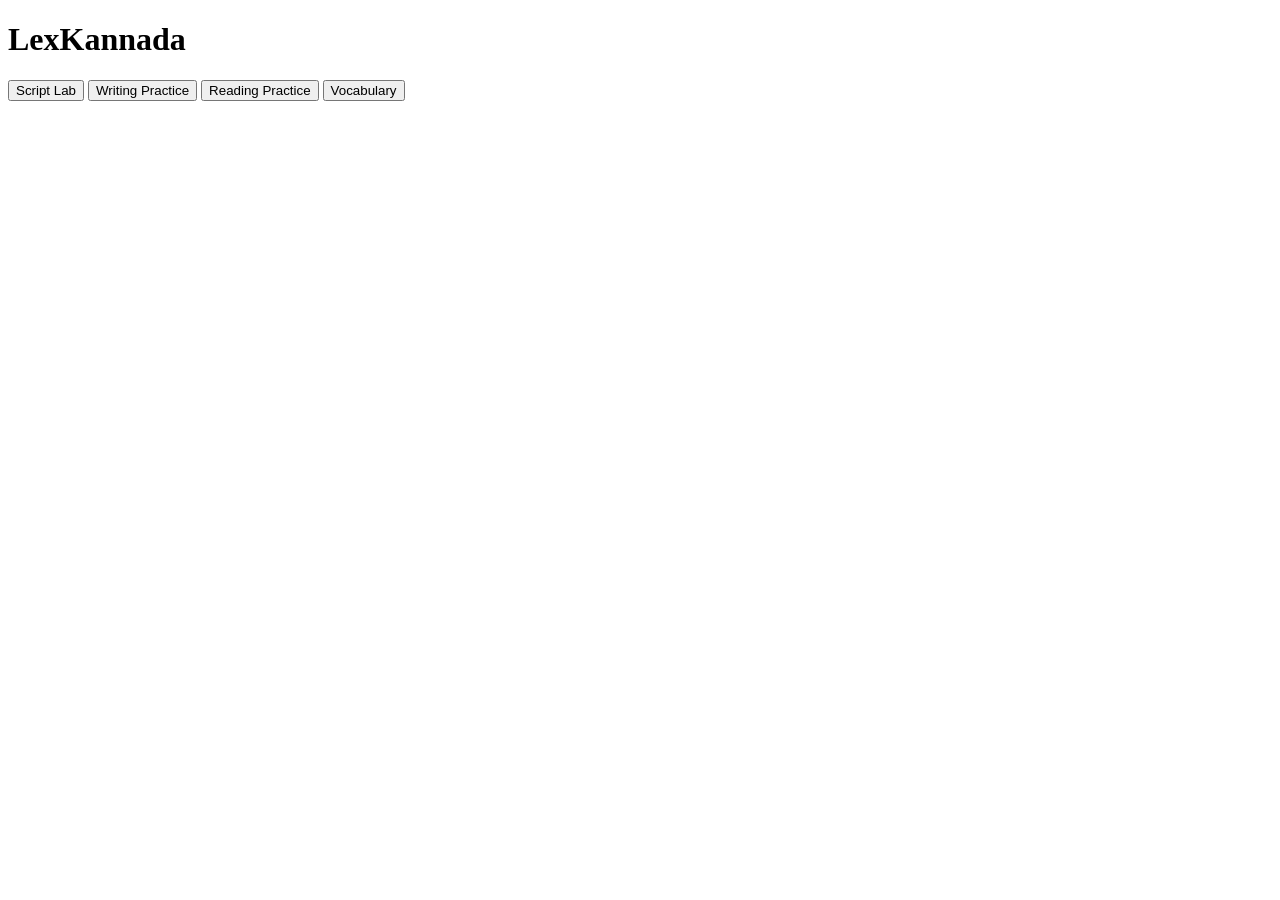
==== index.html @ b56dcb5a "Create index.html" ====
<!DOCTYPE html>
<html>

<head>
<meta name="viewport" content="width=device-width, initial-scale=1">
<title>LexKannada</title>
</head>

<body>

<h1>LexKannada</h1>

<button onclick="location.href='scriptlab.html'">
Script Lab
</button>

<button onclick="location.href='writinglab.html'">
Writing Practice
</button>

<button onclick="location.href='readinglab.html'">
Reading Practice
</button>

<button onclick="location.href='vocab.html'">
Vocabulary
</button>

</body>
</html>
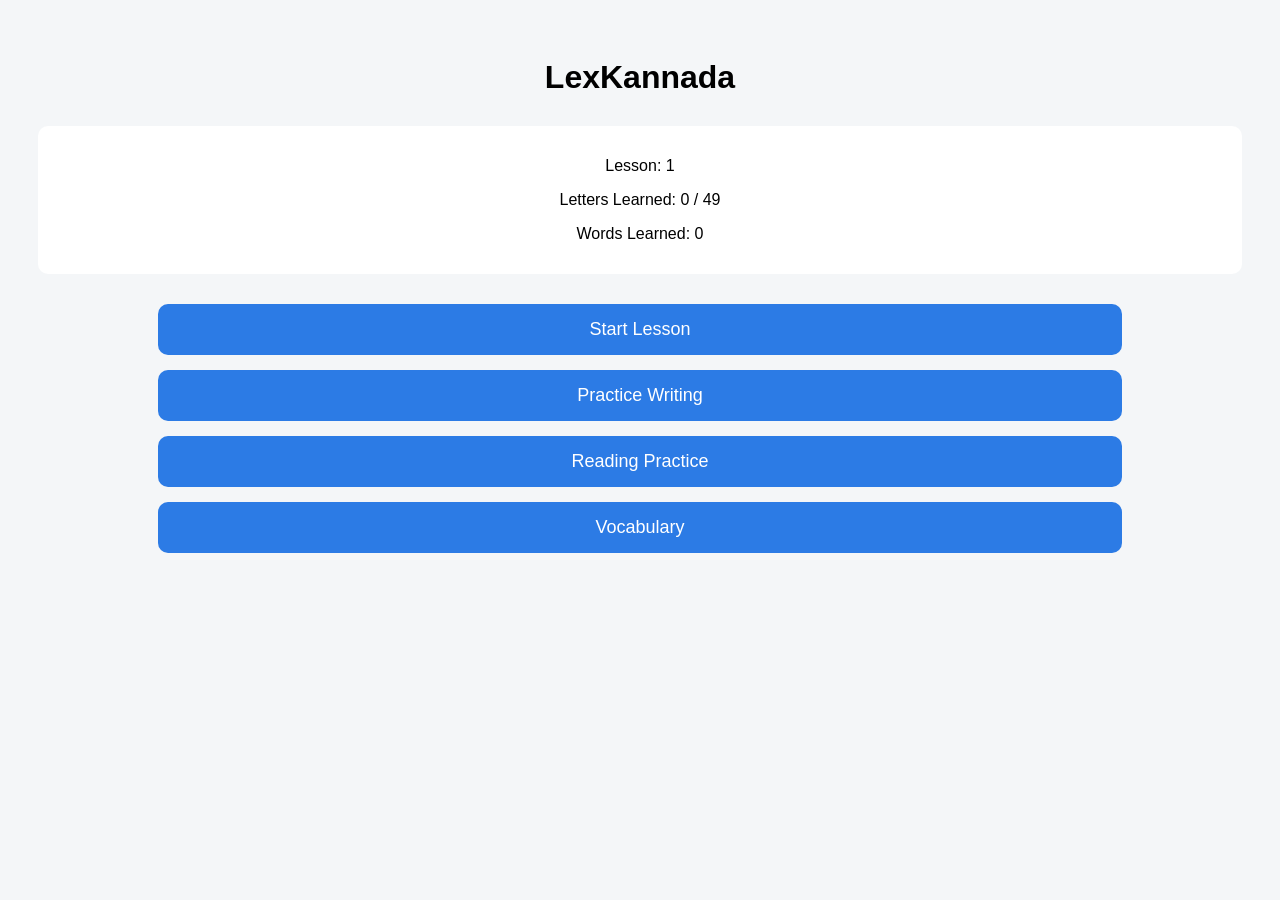
==== commit 56d97f0a: "Update index.html" ====
--- a/index.html
+++ b/index.html
@@ -4,18 +4,61 @@
 <head>
 <meta name="viewport" content="width=device-width, initial-scale=1">
 <title>LexKannada</title>
+
+<style>
+
+body{
+font-family:Arial;
+text-align:center;
+padding:30px;
+background:#f4f6f8;
+}
+
+button{
+display:block;
+width:80%;
+margin:15px auto;
+padding:15px;
+font-size:18px;
+border:none;
+border-radius:10px;
+background:#2c7be5;
+color:white;
+}
+
+h1{
+margin-bottom:30px;
+}
+
+.progress{
+background:white;
+padding:15px;
+border-radius:10px;
+margin-bottom:30px;
+}
+
+</style>
+
 </head>
 
 <body>
 
 <h1>LexKannada</h1>
 
-<button onclick="location.href='scriptlab.html'">
-Script Lab
+<div class="progress">
+
+<p>Lesson: 1</p>
+<p>Letters Learned: 0 / 49</p>
+<p>Words Learned: 0</p>
+
+</div>
+
+<button onclick="location.href='learn.html'">
+Start Lesson
 </button>
 
 <button onclick="location.href='writinglab.html'">
-Writing Practice
+Practice Writing
 </button>
 
 <button onclick="location.href='readinglab.html'">
@@ -27,4 +70,5 @@
 </button>
 
 </body>
+
 </html>
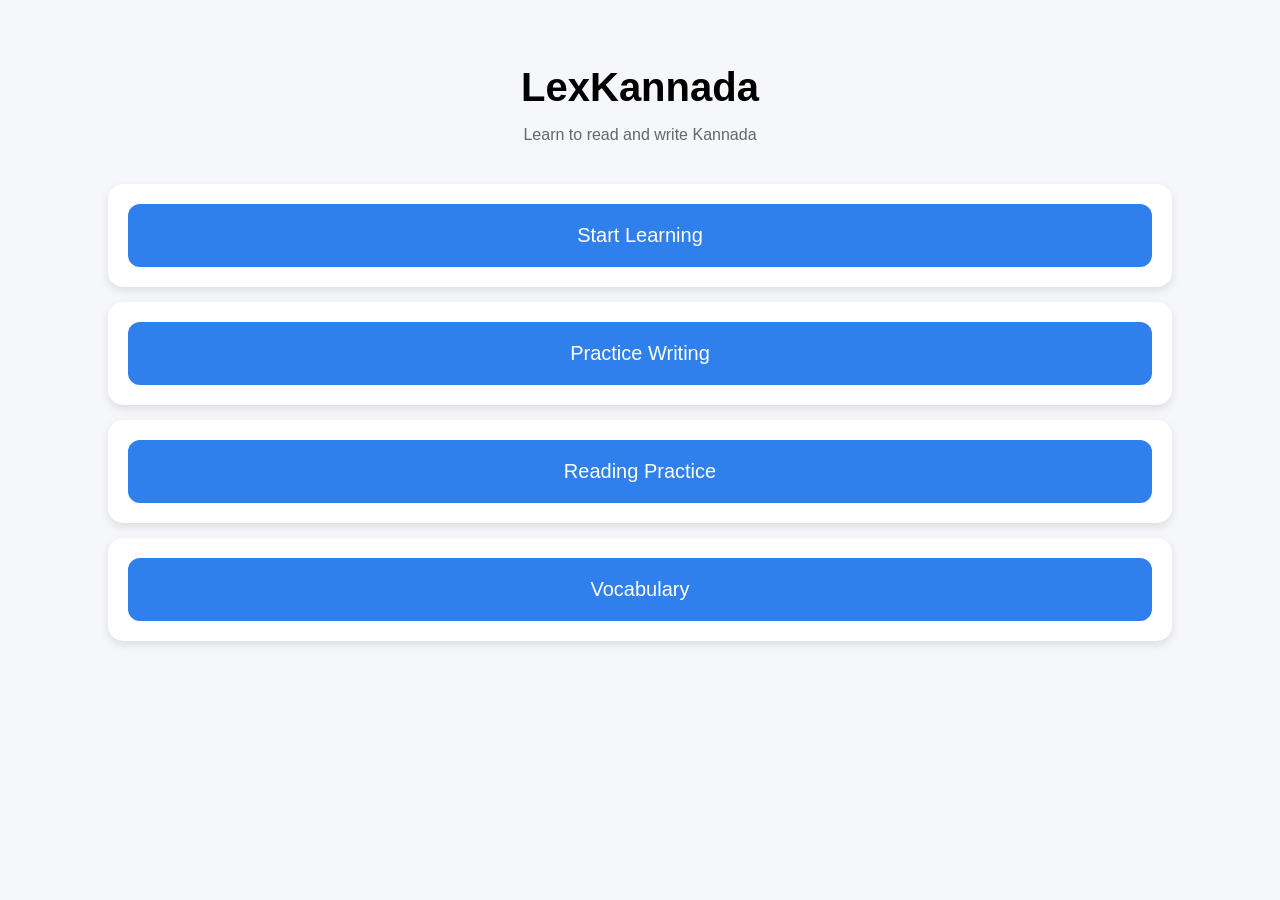
==== commit 72b73ed8: "Update index.html" ====
--- a/index.html
+++ b/index.html
@@ -2,39 +2,48 @@
 <html>
 
 <head>
+
 <meta name="viewport" content="width=device-width, initial-scale=1">
+
 <title>LexKannada</title>
 
 <style>
 
 body{
 font-family:Arial;
+background:#f5f7fb;
 text-align:center;
 padding:30px;
-background:#f4f6f8;
+}
+
+h1{
+font-size:40px;
+margin-bottom:10px;
+}
+
+.subtitle{
+color:#666;
+margin-bottom:40px;
+}
+
+.card{
+background:white;
+padding:20px;
+margin:15px auto;
+width:85%;
+border-radius:15px;
+font-size:20px;
+box-shadow:0 4px 10px rgba(0,0,0,0.1);
 }
 
 button{
-display:block;
-width:80%;
-margin:15px auto;
-padding:15px;
-font-size:18px;
+width:100%;
+padding:20px;
 border:none;
-border-radius:10px;
-background:#2c7be5;
+background:#2f80ed;
 color:white;
-}
-
-h1{
-margin-bottom:30px;
-}
-
-.progress{
-background:white;
-padding:15px;
-border-radius:10px;
-margin-bottom:30px;
+font-size:20px;
+border-radius:12px;
 }
 
 </style>
@@ -45,29 +54,51 @@
 
 <h1>LexKannada</h1>
 
-<div class="progress">
+<p class="subtitle">
 
-<p>Lesson: 1</p>
-<p>Letters Learned: 0 / 49</p>
-<p>Words Learned: 0</p>
+Learn to read and write Kannada
+
+</p>
+
+<div class="card">
+
+<button onclick="location.href='learn.html'">
+
+Start Learning
+
+</button>
 
 </div>
 
-<button onclick="location.href='learn.html'">
-Start Lesson
+<div class="card">
+
+<button onclick="location.href='writinglab.html'">
+
+Practice Writing
+
 </button>
 
-<button onclick="location.href='writinglab.html'">
-Practice Writing
+</div>
+
+<div class="card">
+
+<button onclick="location.href='readinglab.html'">
+
+Reading Practice
+
 </button>
 
-<button onclick="location.href='readinglab.html'">
-Reading Practice
+</div>
+
+<div class="card">
+
+<button onclick="location.href='vocab.html'">
+
+Vocabulary
+
 </button>
 
-<button onclick="location.href='vocab.html'">
-Vocabulary
-</button>
+</div>
 
 </body>
 
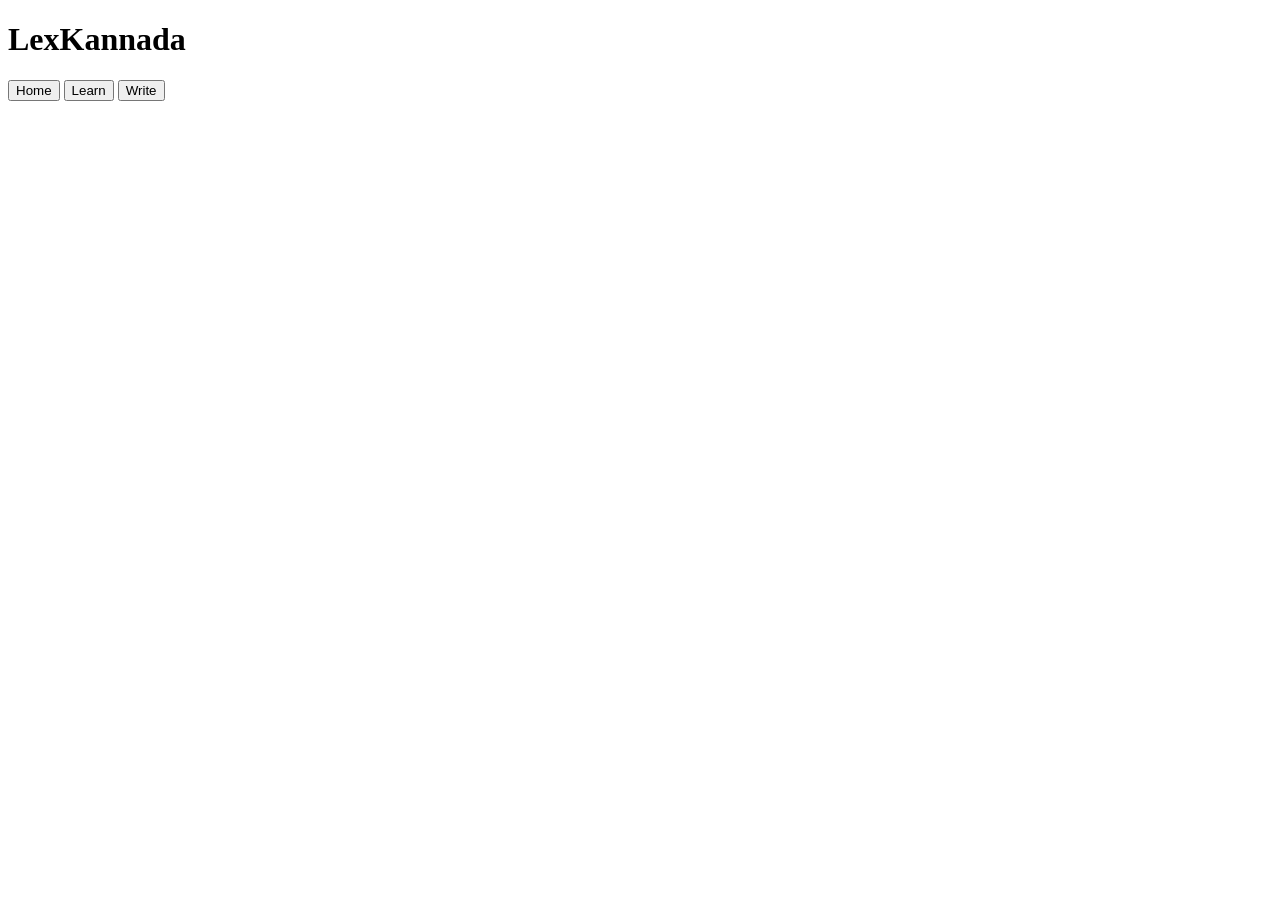
==== commit 64a4d0ca: "Update index.html" ====
--- a/index.html
+++ b/index.html
@@ -7,98 +7,30 @@
 
 <title>LexKannada</title>
 
-<style>
-
-body{
-font-family:Arial;
-background:#f5f7fb;
-text-align:center;
-padding:30px;
-}
-
-h1{
-font-size:40px;
-margin-bottom:10px;
-}
-
-.subtitle{
-color:#666;
-margin-bottom:40px;
-}
-
-.card{
-background:white;
-padding:20px;
-margin:15px auto;
-width:85%;
-border-radius:15px;
-font-size:20px;
-box-shadow:0 4px 10px rgba(0,0,0,0.1);
-}
-
-button{
-width:100%;
-padding:20px;
-border:none;
-background:#2f80ed;
-color:white;
-font-size:20px;
-border-radius:12px;
-}
-
-</style>
+<link rel="stylesheet" href="style.css">
 
 </head>
 
 <body>
 
+<div id="app">
+
 <h1>LexKannada</h1>
 
-<p class="subtitle">
+<div id="screen"></div>
 
-Learn to read and write Kannada
+<div class="nav">
 
-</p>
-
-<div class="card">
-
-<button onclick="location.href='learn.html'">
-
-Start Learning
-
-</button>
+<button onclick="showHome()">Home</button>
+<button onclick="startLesson()">Learn</button>
+<button onclick="showWriting()">Write</button>
 
 </div>
 
-<div class="card">
-
-<button onclick="location.href='writinglab.html'">
-
-Practice Writing
-
-</button>
-
 </div>
 
-<div class="card">
-
-<button onclick="location.href='readinglab.html'">
-
-Reading Practice
-
-</button>
-
-</div>
-
-<div class="card">
-
-<button onclick="location.href='vocab.html'">
-
-Vocabulary
-
-</button>
-
-</div>
+<script src="lessons.js"></script>
+<script src="app.js"></script>
 
 </body>
 
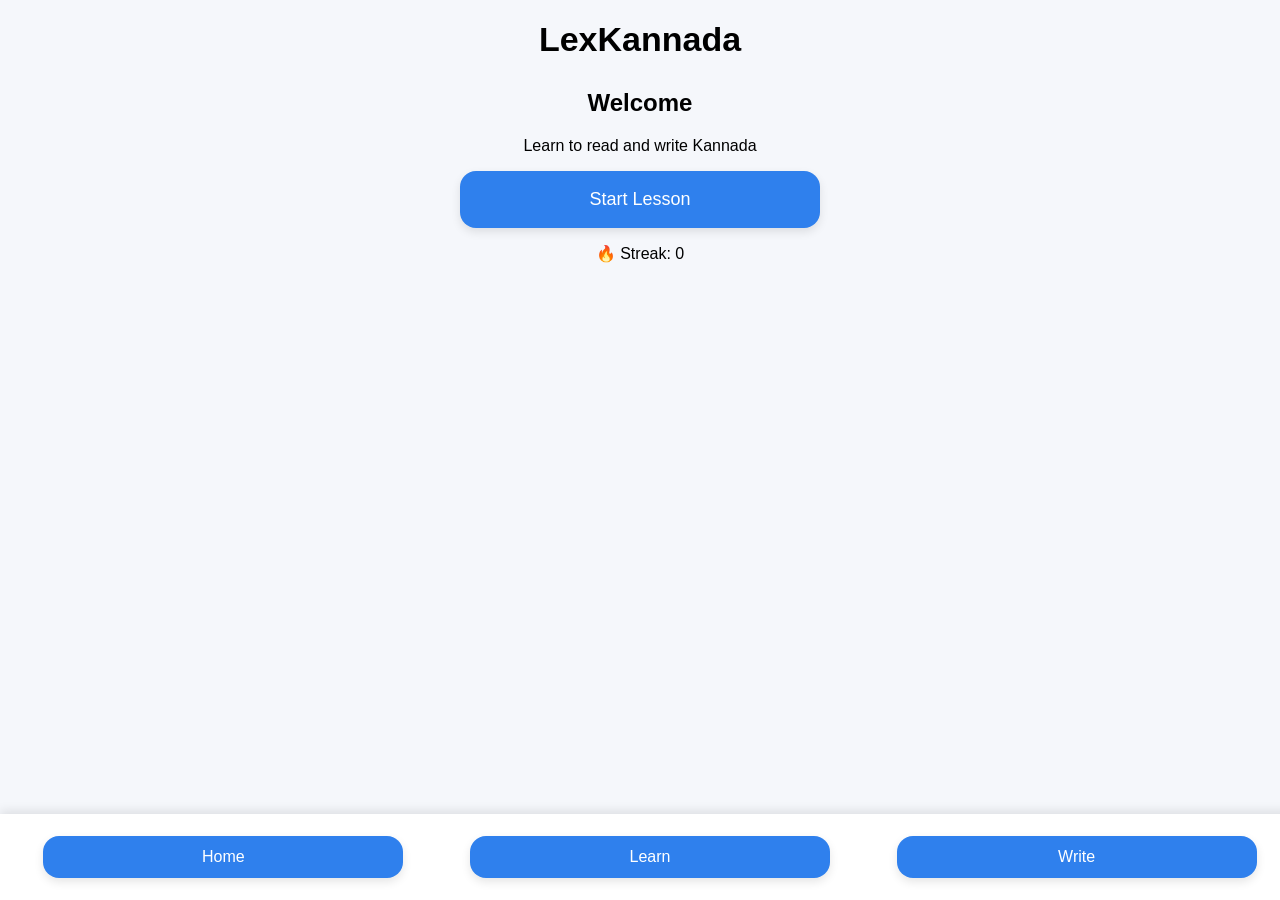
==== commit 16cff34a: "Update index.html" ====
--- a/index.html
+++ b/index.html
@@ -13,8 +13,6 @@
 
 <body>
 
-<div id="app">
-
 <h1>LexKannada</h1>
 
 <div id="screen"></div>
@@ -27,8 +25,6 @@
 
 </div>
 
-</div>
-
 <script src="lessons.js"></script>
 <script src="app.js"></script>
 
--- a/style.css
+++ b/style.css
@@ -0,0 +1,82 @@
+body{
+
+font-family:-apple-system,BlinkMacSystemFont,Arial;
+margin:0;
+background:#f5f7fb;
+text-align:center;
+
+}
+
+h1{
+
+margin-top:20px;
+font-size:34px;
+
+}
+
+h2{
+
+margin-top:30px;
+
+}
+
+button{
+
+width:90%;
+max-width:360px;
+padding:18px;
+margin:12px auto;
+display:block;
+
+font-size:18px;
+
+border:none;
+border-radius:16px;
+
+background:#2f80ed;
+color:white;
+
+box-shadow:0 4px 10px rgba(0,0,0,0.1);
+
+}
+
+button:active{
+
+transform:scale(0.97);
+
+}
+
+.nav{
+
+position:fixed;
+bottom:0;
+width:100%;
+background:white;
+padding:10px;
+
+display:flex;
+justify-content:space-around;
+
+box-shadow:0 -3px 10px rgba(0,0,0,0.1);
+
+}
+
+.nav button{
+
+width:30%;
+padding:12px;
+font-size:16px;
+
+}
+
+#screen{
+
+padding-bottom:120px;
+
+}
+
+canvas{
+
+touch-action:none;
+
+}
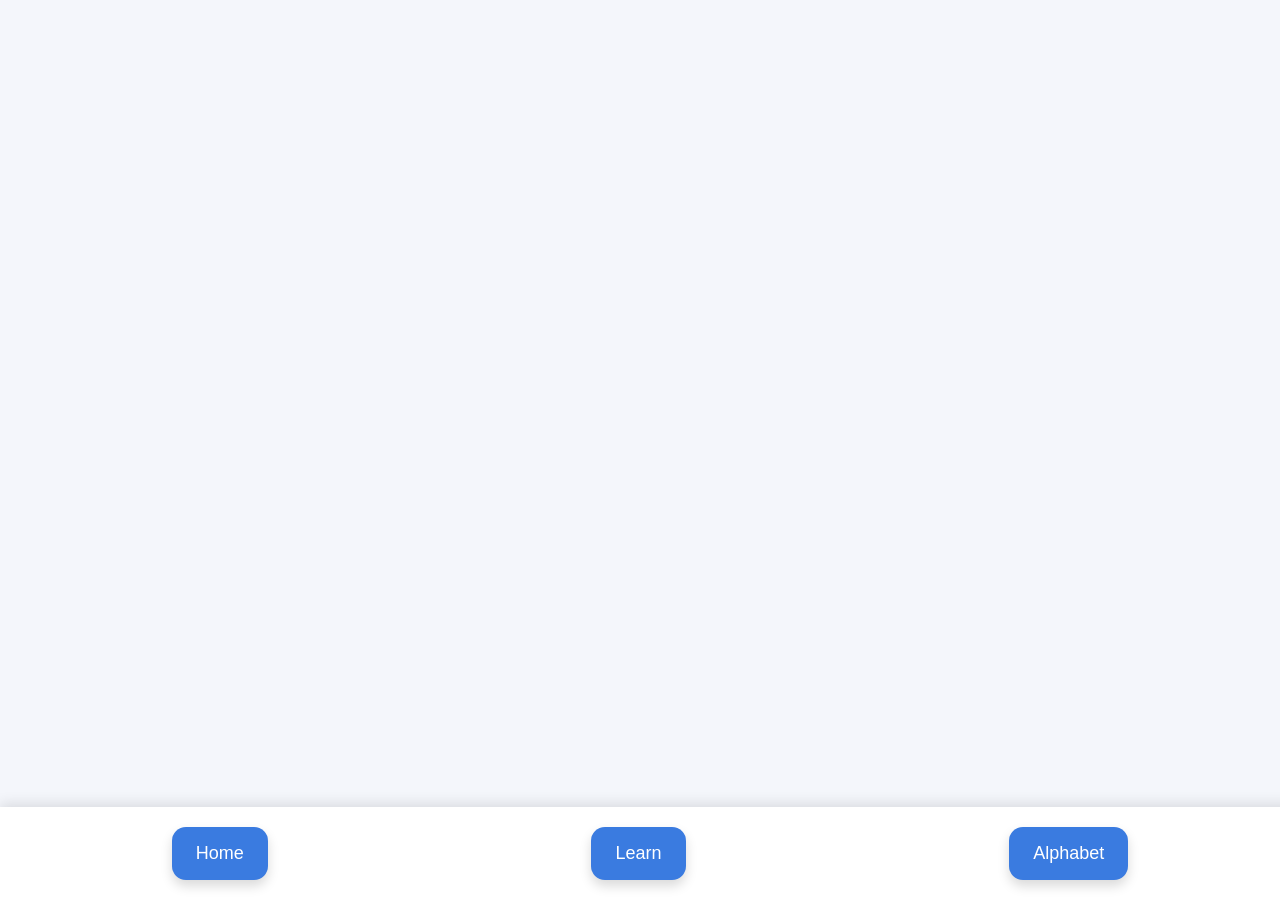
==== commit f0c7e9bb: "Update index.html" ====
--- a/index.html
+++ b/index.html
@@ -2,26 +2,24 @@
 <html>
 
 <head>
-
 <meta name="viewport" content="width=device-width, initial-scale=1">
-
 <title>LexKannada</title>
-
 <link rel="stylesheet" href="style.css">
-
 </head>
 
 <body>
 
-<h1>LexKannada</h1>
+<div id="app">
 
 <div id="screen"></div>
 
 <div class="nav">
 
 <button onclick="showHome()">Home</button>
-<button onclick="startLesson()">Learn</button>
-<button onclick="showWriting()">Write</button>
+<button onclick="startStructured()">Learn</button>
+<button onclick="showAlphabet()">Alphabet</button>
+
+</div>
 
 </div>
 
--- a/style.css
+++ b/style.css
@@ -1,82 +1,71 @@
 body{
+font-family:-apple-system,BlinkMacSystemFont,"Segoe UI",Roboto;
+background:#f4f6fb;
+margin:0;
+text-align:center;
+}
 
-font-family:-apple-system,BlinkMacSystemFont,Arial;
-margin:0;
-background:#f5f7fb;
-text-align:center;
-
+#screen{
+padding:20px;
+animation:fade 0.3s ease;
 }
 
 h1{
-
-margin-top:20px;
-font-size:34px;
-
+font-size:40px;
+margin:20px 0;
 }
 
 h2{
-
-margin-top:30px;
-
+margin-top:10px;
 }
 
 button{
-
-width:90%;
-max-width:360px;
-padding:18px;
-margin:12px auto;
-display:block;
-
+background:#3a7be0;
+border:none;
+color:white;
+padding:16px 24px;
+margin:10px;
 font-size:18px;
-
-border:none;
-border-radius:16px;
-
-background:#2f80ed;
-color:white;
-
-box-shadow:0 4px 10px rgba(0,0,0,0.1);
-
+border-radius:14px;
+cursor:pointer;
+box-shadow:0 6px 12px rgba(0,0,0,0.15);
 }
 
 button:active{
+transform:scale(0.95);
+}
 
-transform:scale(0.97);
+.grid{
+display:grid;
+grid-template-columns:repeat(5,1fr);
+gap:10px;
+padding:20px;
+}
 
+.letter{
+background:white;
+border-radius:12px;
+padding:18px;
+font-size:26px;
+box-shadow:0 4px 8px rgba(0,0,0,0.12);
+}
+
+canvas{
+touch-action:none;
 }
 
 .nav{
-
 position:fixed;
 bottom:0;
 width:100%;
 background:white;
 padding:10px;
-
 display:flex;
 justify-content:space-around;
-
-box-shadow:0 -3px 10px rgba(0,0,0,0.1);
-
+box-shadow:0 -4px 12px rgba(0,0,0,0.1);
 }
 
-.nav button{
-
-width:30%;
-padding:12px;
-font-size:16px;
-
+@keyframes fade{
+from{opacity:0;transform:translateY(8px)}
+to{opacity:1}
 }
-
-#screen{
-
-padding-bottom:120px;
-
-}
-
-canvas{
-
-touch-action:none;
-
-}
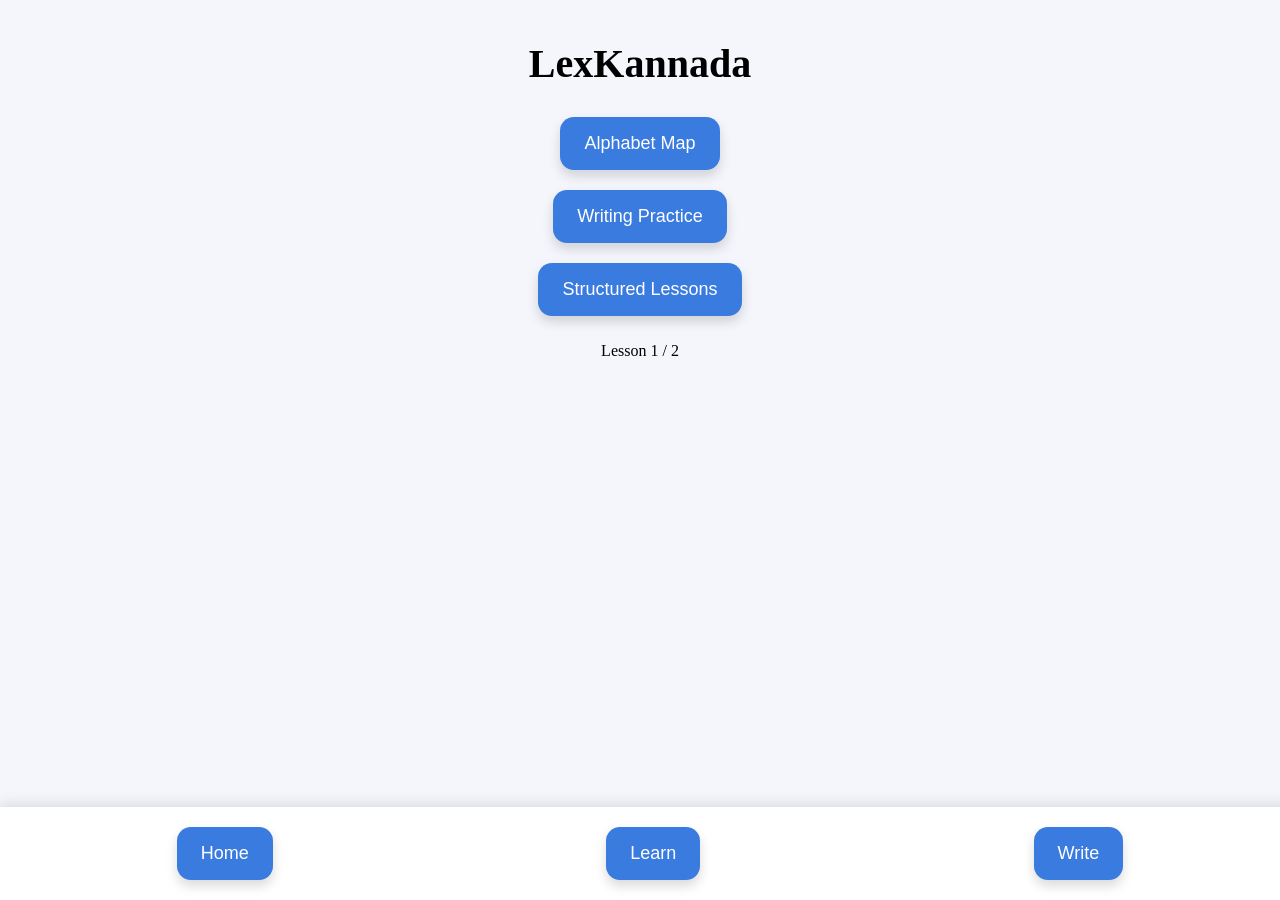
==== commit 24fb49f2: "Update index.html" ====
--- a/index.html
+++ b/index.html
@@ -14,16 +14,13 @@
 <div id="screen"></div>
 
 <div class="nav">
-
 <button onclick="showHome()">Home</button>
 <button onclick="startStructured()">Learn</button>
-<button onclick="showAlphabet()">Alphabet</button>
-
+<button onclick="showWritingPractice()">Write</button>
 </div>
 
 </div>
 
-<script src="lessons.js"></script>
 <script src="app.js"></script>
 
 </body>
